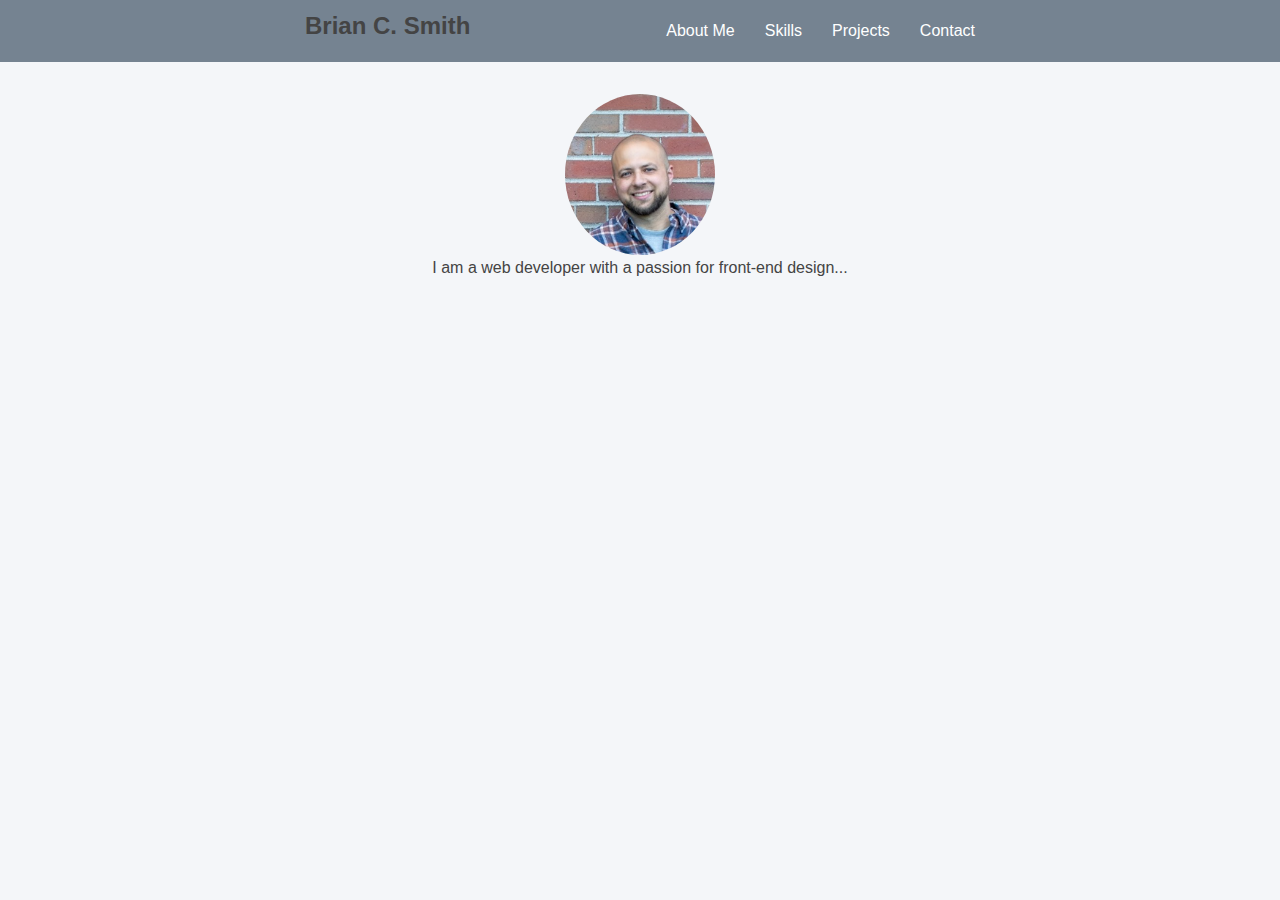
==== personal-portfolio/index.html @ 51fb1624 "portfolio in progress" ====
<!DOCTYPE html>
<html lang="en">
<head>
<link rel="stylesheet" href="styles.css">
</head>
<body>
    <!--<section id="header">-->
        <header>
        <nav class="navbar">
            <h2 class="nav-title">Brian C. Smith</h2>
            <ul class="nav-links">
              <li class="nav-item"><a href="#about">About Me</a></li>
              <li class="nav-item"><a href="#skills">Skills</a></li>
              <li class="nav-item"><a href="#projects">Projects</a></li>
              <li class="nav-item"><a href="#contact">Contact</a></li>
            </ul>
          </nav>
        </header>
    <!--</section>-->
    <section id="about">
        <img src="profile.png" alt="Profile Picture">
        <p>I am a web developer with a passion for front-end design...</p>
    </section>
    <section id="skills"></section>
    <section id="projects"></section>
    <section id="contact"></section>
</body>
---- personal-portfolio/styles.css ----
* {
    margin: 0px;
    padding: 0px;
}

body {
    font-family: 'Segoe UI', Tahoma, Geneva, Verdana, sans-serif;
    /*line-height: 1.6;*/
    margin: 0;
    padding: 0;
    background-color: #f4f6f9;
    color: #444;
}

header {
    background-color: #758391;
}

nav {
    background-color: #758391;
    /* Dark Gray */
    text-align: center;
    padding: 12px 0;
    width: 100%;
    max-width: 700px;
    margin: auto;
}

.nav-title {
    padding: 0 0 0 15px;
}

.navbar {
    display: flex;
    justify-content: space-between;
}

.nav-links {
    list-style: none;
    display: flex;
  }
  
  .nav-item a {
    display: inline-block;
    padding: 10px 15px;
    text-decoration: none;
    color: white;
  }
  
  .nav-item:hover {
    background-color: white;
  }
  
  .nav-item:hover a {
    color: #0c4b45;
  }
  
#about {
    text-align: center;
    padding: 2em;
}

#about img {
    width: 150px;
    border-radius: 50%;
}

/*nav a {
    color: #ffffff;
    text-decoration: none;
    margin: 0 20px;
    font-weight: 600;
    font-size: 1.1rem;
    letter-spacing: 0.5px;
}
nav a:hover {
    color: #2bd4c6;
    /* Tomato
    text-decoration: underline;
}*/
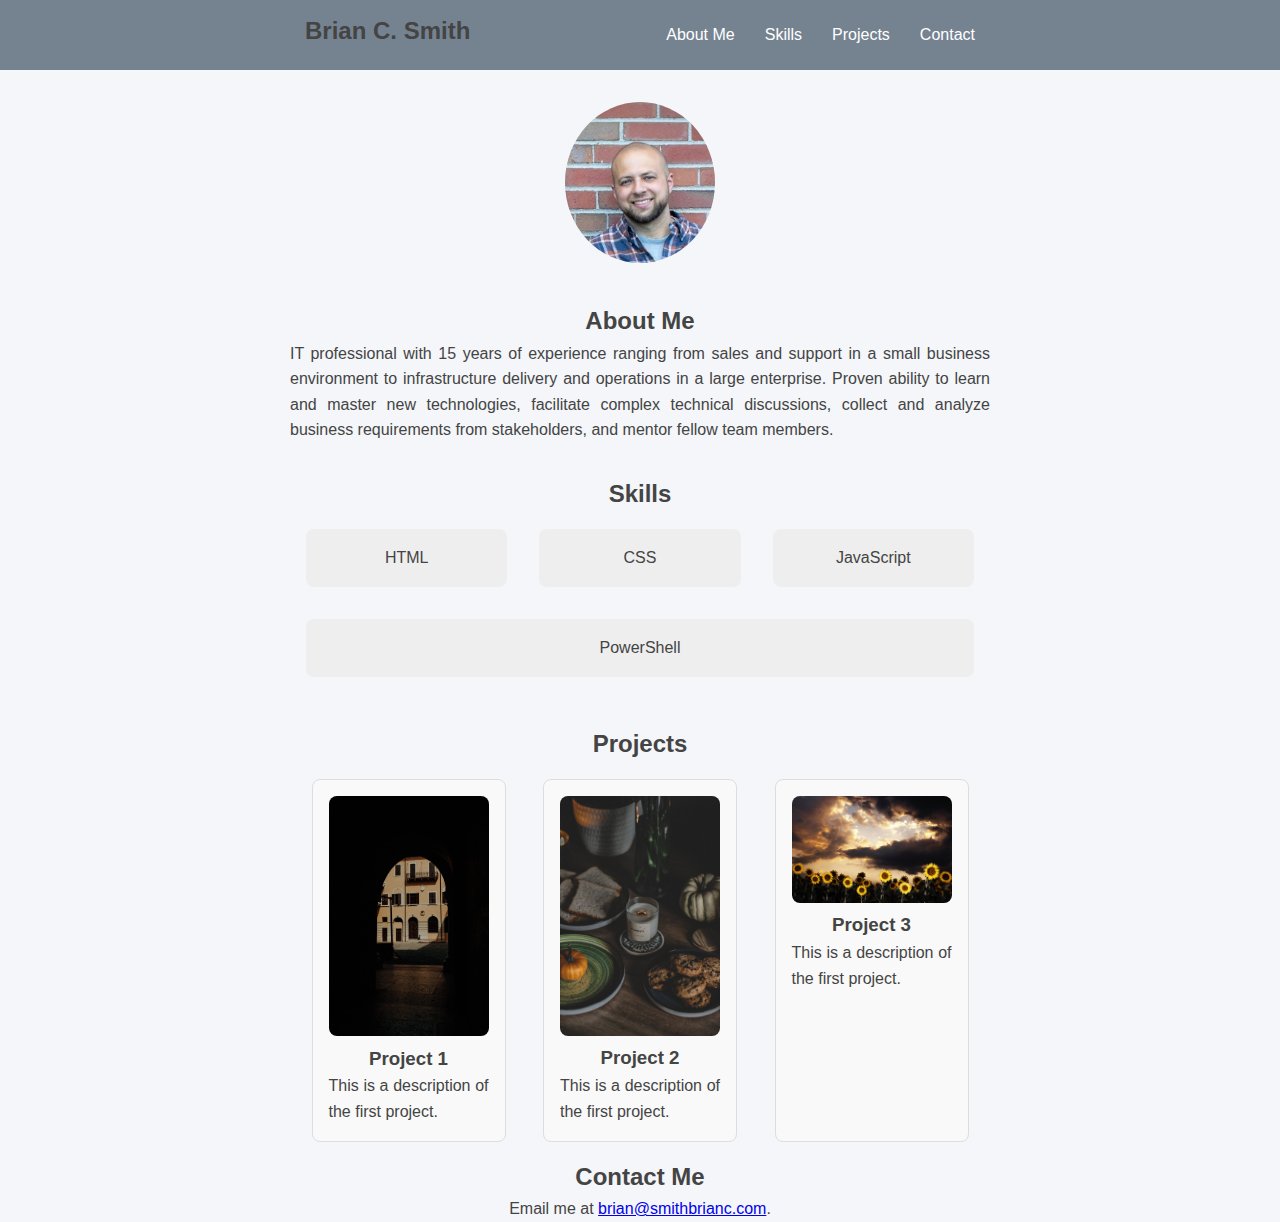
==== commit 13437455: "personal portfolio update" ====
--- a/personal-portfolio/index.html
+++ b/personal-portfolio/index.html
@@ -4,7 +4,6 @@
 <link rel="stylesheet" href="styles.css">
 </head>
 <body>
-    <!--<section id="header">-->
         <header>
         <nav class="navbar">
             <h2 class="nav-title">Brian C. Smith</h2>
@@ -16,12 +15,40 @@
             </ul>
           </nav>
         </header>
-    <!--</section>-->
     <section id="about">
         <img src="profile.png" alt="Profile Picture">
-        <p>I am a web developer with a passion for front-end design...</p>
+        <h2>About Me</h2>
+        <p>IT professional with 15 years of experience ranging from sales and support in a small business environment to infrastructure delivery and operations in a large enterprise. Proven ability to learn and master new technologies, facilitate complex technical discussions, collect and analyze business requirements from stakeholders, and mentor fellow team members. </p>
     </section>
-    <section id="skills"></section>
-    <section id="projects"></section>
-    <section id="contact"></section>
+    <section id="skills">
+        <h2 class="title">Skills</h2>
+        <div class="skill">HTML</div>
+        <div class="skill">CSS</div>
+        <div class="skill">JavaScript</div>
+        <div class="skill">PowerShell</div>
+    </section>
+    <section id="projects">
+        <h2 class="title">Projects</h2>
+        <div class="project">
+            <img src="project1.jpg" alt="Project 1">
+            <h3>Project 1</h3>
+            <p>This is a description of the first project.</p>
+        </div>
+        <div class="project">
+            <img src="project2.jpg" alt="Project 2">
+            <h3>Project 2</h3>
+            <p>This is a description of the first project.</p>
+        </div>
+        <div class="project">
+            <img src="project3.jpg" alt="Project 3">
+            <h3>Project 3</h3>
+            <p>This is a description of the first project.</p>
+        </div>
+    </section>
+    <section id="contact">
+        <h2>Contact Me</h2>
+        <div class="contact">
+            <p>Email me at <a href="mailto:brian@smithbrianc.com">brian@smithbrianc.com</a>.</p>
+        </div>
+    </section>
 </body>--- a/personal-portfolio/styles.css
+++ b/personal-portfolio/styles.css
@@ -1,3 +1,4 @@
+/*reset*/
 * {
     margin: 0px;
     padding: 0px;
@@ -5,7 +6,7 @@
 
 body {
     font-family: 'Segoe UI', Tahoma, Geneva, Verdana, sans-serif;
-    /*line-height: 1.6;*/
+    line-height: 1.6;
     margin: 0;
     padding: 0;
     background-color: #f4f6f9;
@@ -16,9 +17,18 @@
     background-color: #758391;
 }
 
+/*default text alignment is justify*/
+p {
+    text-align: justify;
+}
+
+h2 {
+    text-align: center;
+}
+
+/*nav bar format, including name as title and link hover changes*/
 nav {
     background-color: #758391;
-    /* Dark Gray */
     text-align: center;
     padding: 12px 0;
     width: 100%;
@@ -38,43 +48,111 @@
 .nav-links {
     list-style: none;
     display: flex;
-  }
+}
   
-  .nav-item a {
+.nav-item a {
     display: inline-block;
     padding: 10px 15px;
     text-decoration: none;
     color: white;
-  }
+}
   
-  .nav-item:hover {
+.nav-item:hover {
     background-color: white;
-  }
+}
   
-  .nav-item:hover a {
+.nav-item:hover a {
     color: #0c4b45;
-  }
-  
-#about {
-    text-align: center;
-    padding: 2em;
 }
 
+/*basic format for all sections*/
+section {
+    max-width: 700px;
+    text-align: center;
+    margin: auto;
+}
+
+/*format for about section*/
 #about img {
+    padding: 2em;
     width: 150px;
     border-radius: 50%;
 }
 
-/*nav a {
-    color: #ffffff;
-    text-decoration: none;
-    margin: 0 20px;
-    font-weight: 600;
-    font-size: 1.1rem;
-    letter-spacing: 0.5px;
+/*format for skills section with responsive flex wrapping*/
+#skills {
+    display: flex;
+    justify-content: space-around;
+    flex-wrap: wrap;
+    padding: 2em;
 }
-nav a:hover {
-    color: #2bd4c6;
-    /* Tomato
-    text-decoration: underline;
-}*/+
+/*format for individual skill objects*/
+.skill {
+    flex: 1;
+    min-width: 150px;
+    margin: 1em;
+    text-align: center;
+    background: #eee;
+    padding: 1em;
+    border-radius: 8px;
+}
+
+/*format for skills heading, display first*/
+#skills .title {
+    order: -1;
+    width: 100%;
+}
+
+/*format for projects section with responsive flex wrapping*/
+#projects {
+    display: flex;
+    flex-wrap: wrap;
+    justify-content: space-evenly;
+}
+
+/*format for individual project objects*/
+#projects .project {
+    max-width: 160px;
+    margin: 1em;
+    padding: 1em;
+    border: 1px solid #ddd;
+    border-radius: 8px;
+    background: #f9f9f9;
+}
+
+/*format for project images*/
+#projects img {
+    width: 100%;
+    max-width: 100%;
+    height: auto;
+    border-radius: 8px;
+}
+
+/*format for skills heading, display first*/
+#projects .title {
+    order: -1;
+    width: 100%;
+}
+
+/*format for contact section*/
+#contact {
+    display: flex;
+    flex-wrap: wrap;
+    justify-content: space-evenly;
+}
+
+#contact .contact {
+    width: 100%;
+}
+
+/*format for skills heading, display first*/
+#contact .title {
+    order: -1;
+    width: 100%;
+}
+
+/*center paragraph here instead of default justify*/
+#contact p {
+    text-align: center;
+}